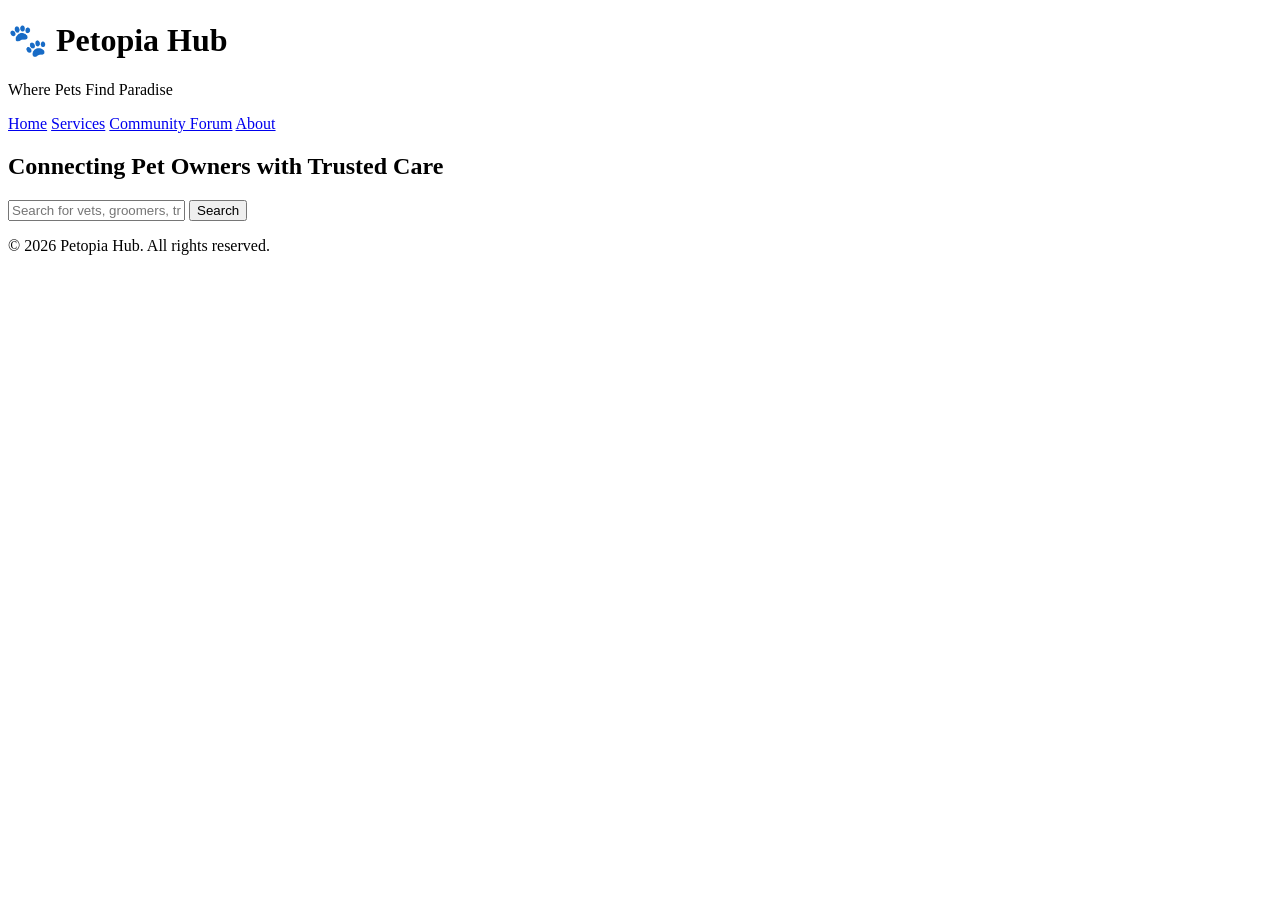
==== index.html @ cffa3345 "Create index.html" ====
<!DOCTYPE html>
<html lang="en">
<head>
  <meta charset="UTF-8">
  <title>Petopia Hub</title>
  <link rel="stylesheet" href="css/style.css">
</head>
<body>
  <header>
    <h1>🐾 Petopia Hub</h1>
    <p>Where Pets Find Paradise</p>
    <nav>
      <a href="index.html">Home</a>
      <a href="services.html">Services</a>
      <a href="forum.html">Community Forum</a>
      <a href="about.html">About</a>
    </nav>
  </header>

  <main>
    <section class="hero">
      <h2>Connecting Pet Owners with Trusted Care</h2>
      <input type="text" id="searchBar" placeholder="Search for vets, groomers, trainers...">
      <button onclick="searchServices()">Search</button>
    </section>
  </main>

  <footer>
    <p>&copy; 2026 Petopia Hub. All rights reserved.</p>
  </footer>

  <script src="js/script.js"></script>
</body>
</html>
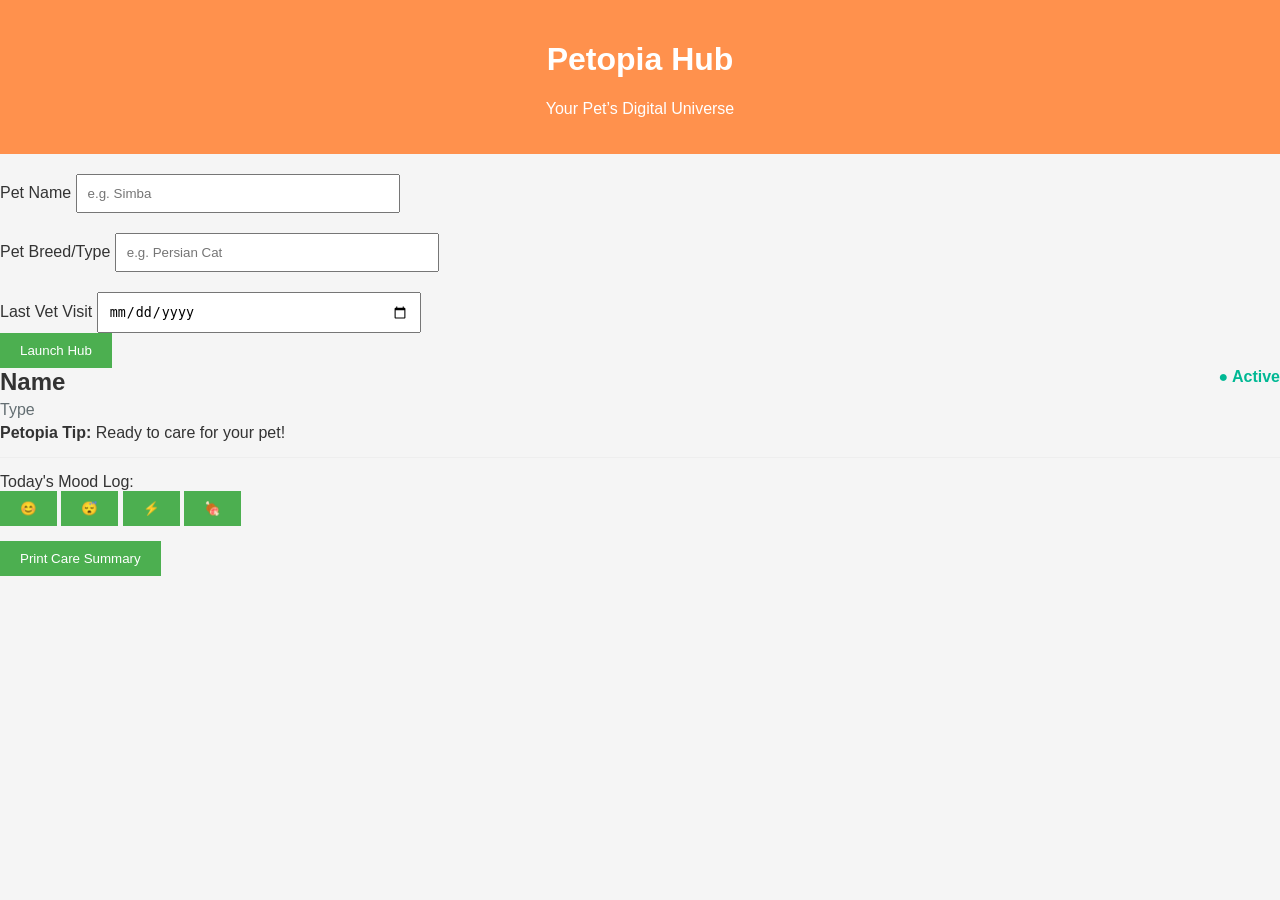
==== commit c92c8360: "Update index.html" ====
--- a/index.html
+++ b/index.html
@@ -1,34 +1,64 @@
 <!DOCTYPE html>
 <html lang="en">
 <head>
-  <meta charset="UTF-8">
-  <title>Petopia Hub</title>
-  <link rel="stylesheet" href="css/style.css">
+    <meta charset="UTF-8">
+    <meta name="viewport" content="width=device-width, initial-scale=1.0">
+    <title>Petopia Hub | Smart Care</title>
+    <link rel="stylesheet" href="style.css">
 </head>
 <body>
-  <header>
-    <h1>🐾 Petopia Hub</h1>
-    <p>Where Pets Find Paradise</p>
-    <nav>
-      <a href="index.html">Home</a>
-      <a href="services.html">Services</a>
-      <a href="forum.html">Community Forum</a>
-      <a href="about.html">About</a>
-    </nav>
-  </header>
 
-  <main>
-    <section class="hero">
-      <h2>Connecting Pet Owners with Trusted Care</h2>
-      <input type="text" id="searchBar" placeholder="Search for vets, groomers, trainers...">
-      <button onclick="searchServices()">Search</button>
-    </section>
-  </main>
+    <div class="hub-container">
+        <header class="no-print">
+            <h1>Petopia Hub</h1>
+            <p>Your Pet’s Digital Universe</p>
+        </header>
 
-  <footer>
-    <p>&copy; 2026 Petopia Hub. All rights reserved.</p>
-  </footer>
+        <div class="no-print">
+            <div class="form-group">
+                <label>Pet Name</label>
+                <input type="text" id="petName" placeholder="e.g. Simba">
+            </div>
 
-  <script src="js/script.js"></script>
+            <div class="form-group">
+                <label>Pet Breed/Type</label>
+                <input type="text" id="petType" placeholder="e.g. Persian Cat">
+            </div>
+
+            <div class="form-group">
+                <label>Last Vet Visit</label>
+                <input type="date" id="vetDate">
+            </div>
+
+            <button class="btn-main" onclick="createHub()">Launch Hub</button>
+        </div>
+
+        <div id="passport">
+            <div style="display: flex; justify-content: space-between;">
+                <h2 id="resName" style="margin:0;">Name</h2>
+                <span style="color: #00b894; font-weight: bold;">● Active</span>
+            </div>
+            <p id="resType" style="margin: 5px 0; color: #636e72;">Type</p>
+
+            <div class="tip-box" id="dailyTip">
+                <strong>Petopia Tip:</strong> Ready to care for your pet!
+            </div>
+
+            <hr style="border: 0; border-top: 1px solid #eee; margin: 15px 0;">
+            
+            <label>Today's Mood Log:</label>
+            <div class="mood-selector no-print">
+                <button class="mood-btn" onclick="logMood('Happy')">😊</button>
+                <button class="mood-btn" onclick="logMood('Sleepy')">😴</button>
+                <button class="mood-btn" onclick="logMood('Energetic')">⚡</button>
+                <button class="mood-btn" onclick="logMood('Hungry')">🍖</button>
+            </div>
+            <p id="moodStatus" style="font-style: italic; font-size: 0.9rem; text-align: center; color: #6c5ce7;"></p>
+
+            <button class="print-btn no-print" onclick="window.print()">Print Care Summary</button>
+        </div>
+    </div>
+
+    <script src="script.js"></script>
 </body>
 </html>
--- a/style.css
+++ b/style.css
@@ -0,0 +1,81 @@
+/* General page styles */
+body {
+  font-family: Arial, sans-serif;
+  margin: 0;
+  background-color: #f5f5f5;
+  color: #333;
+}
+
+/* Header and navigation */
+header {
+  background-color: #FF914D;
+  color: white;
+  padding: 20px;
+  text-align: center;
+}
+
+nav a {
+  margin: 0 15px;
+  color: white;
+  text-decoration: none;
+  font-weight: bold;
+}
+
+nav a:hover {
+  text-decoration: underline;
+}
+
+/* Hero section */
+.hero {
+  text-align: center;
+  padding: 50px;
+}
+
+input {
+  padding: 10px;
+  width: 300px;
+  margin-top: 20px;
+}
+
+button {
+  padding: 10px 20px;
+  background: #4CAF50;
+  color: white;
+  border: none;
+  cursor: pointer;
+}
+
+button:hover {
+  background: #388E3C;
+}
+
+/* Footer */
+footer {
+  background: #333;
+  color: white;
+  text-align: center;
+  padding: 15px;
+  margin-top: 50px;
+}
+
+/* Services page search and list */
+#serviceSearch {
+  padding: 10px;
+  width: 300px;
+  margin: 20px 0;
+  border: 1px solid #ccc;
+  border-radius: 5px;
+}
+
+#serviceList {
+  list-style-type: none;
+  padding: 0;
+}
+
+#serviceList li {
+  background: #fff;
+  margin: 10px 0;
+  padding: 15px;
+  border-radius: 5px;
+  box-shadow: 0 2px 5px rgba(0,0,0,0.1);
+}
